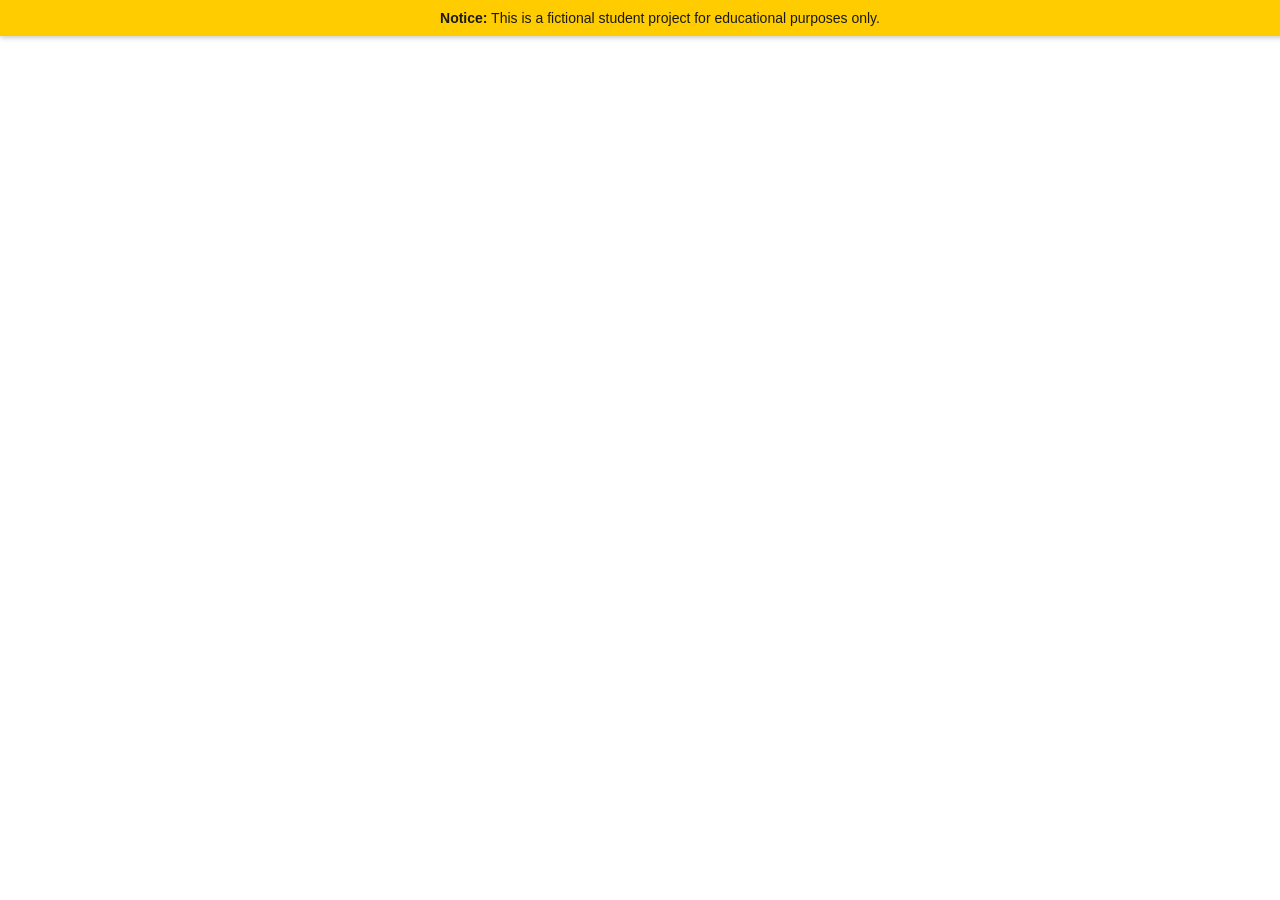
==== index.html @ 45d58d92 "Merge branch 'main' of https://github.com/jed-edge/magnoliasprings-student-project-team3" ====
<!--Quentin Stephens-->
<!--Robert Reynolds-->
<!-- Lilas Rabba -->
<!-- Jazmin Martinez -->
<!DOCTYPE html>
<html lang="en">
    <head>
        <meta charset="UTF-8">
        <meta name="viewport" content="width=device-width, initial-scale=1.0">
        <title>My Website</title>
        <link rel="stylesheet" href="css/styles.css">
    </head>
    <body>
        <!-- Required Educational Notice Banner -->
        <div class="student-banner" role="status" aria-label="Educational Notice">
            <p><strong>Notice:</strong> This is a fictional student project for educational purposes only.</p>
        </div><!--End Required Educational Notice Banner -->
    </body>
</html>
---- css/styles.css ----
/*REQUIRED CSS FOR STUDENT BANNER*/
.student-banner {
  position: fixed;
  top: 0;
  left: 0;
  width: 100%;
  background-color: #ffcc00; 
  color: #1a1a1a; 
  text-align: center;
  padding: 10px 20px;
  font-family: sans-serif;
  font-size: 14px;
  box-shadow: 0 2px 5px rgba(0,0,0,0.2);
  z-index: 99999; 
}

.student-banner p {
  margin: 0;
  padding: 0;
}

body {
  padding-top: 40px; /* Adjust this number to match the height of your banner */
}
/*END OF REQUIRED CSS FOR STUDENT BANNER*/
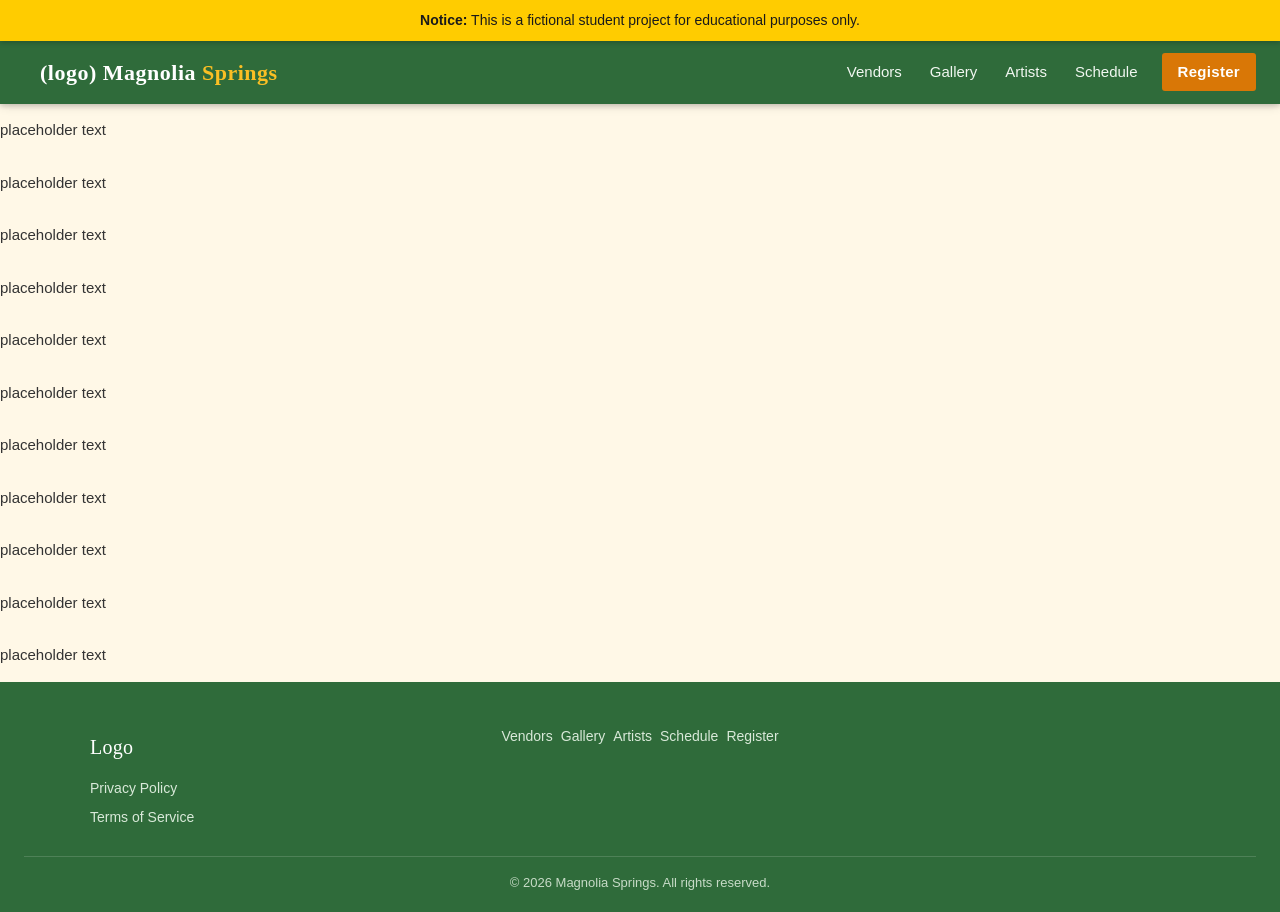
==== commit f344d73a: "Sketched the wireframe and translated it to the actual webpage" ====
--- a/index.html
+++ b/index.html
@@ -1,20 +1,119 @@
-
-<!--Quentin Stephens-->
 <!--Robert Reynolds-->
 <!-- Lilas Rabba -->
 <!-- Jazmin Martinez -->
+
 <!DOCTYPE html>
 <html lang="en">
-    <head>
-        <meta charset="UTF-8">
-        <meta name="viewport" content="width=device-width, initial-scale=1.0">
-        <title>My Website</title>
-        <link rel="stylesheet" href="css/styles.css">
-    </head>
-    <body>
-        <!-- Required Educational Notice Banner -->
-        <div class="student-banner" role="status" aria-label="Educational Notice">
-            <p><strong>Notice:</strong> This is a fictional student project for educational purposes only.</p>
-        </div><!--End Required Educational Notice Banner -->
-    </body>
-</html>
+<head>
+  <meta charset="UTF-8" />
+  <meta name="viewport" content="width=device-width, initial-scale=1" />
+  <title>Magnolia Springs</title>
+  <!-- W3.CSS framework -->
+  <link rel="stylesheet" href="https://www.w3schools.com/w3css/4/w3.css" />
+  <!-- Custom template styling -->
+  <link rel="stylesheet" href="css/styles.css" />
+</head>
+<body>
+
+<!-- Required Educational Notice Banner -->
+<div class="student-banner" role="status" aria-label="Educational Notice">
+  <p><strong>Notice:</strong> This is a fictional student project for educational purposes only.</p>
+</div>
+
+<!-- ============================= NAVBAR ============================= -->
+<div class="ms-top">
+  <div class="w3-bar ms-navbar w3-card">
+    <a href="#" class="w3-bar-item ms-logo">(logo) Magnolia <span class="bloom">Springs</span></a>
+
+    <!-- desktop nav links -->
+    <div class="ms-nav-links w3-hide-small">
+      <a href="#" class="w3-bar-item w3-button ms-nav-link">Vendors</a>
+      <a href="#" class="w3-bar-item w3-button ms-nav-link">Gallery</a>
+      <a href="#" class="w3-bar-item w3-button ms-nav-link">Artists</a>
+      <a href="#" class="w3-bar-item w3-button ms-nav-link">Schedule</a>
+      <a href="#" class="w3-bar-item w3-button ms-btn" style="margin-left:10px;">Register</a>
+    </div>
+
+    <!-- mobile toggle -->
+    <a href="javascript:void(0)" class="w3-bar-item w3-button w3-hide-large w3-hide-medium ms-toggle" onclick="openSidebar()">
+      <i class="w3-xlarge">&#9776;</i>
+    </a>
+  </div>
+
+  <!-- mobile sidebar -->
+  <div id="mySidebar" class="ms-sidebar">
+    <a href="javascript:void(0)" onclick="closeSidebar()" class="ms-sidebar-close">Close &times;</a>
+    <a href="#" onclick="closeSidebar()" class="ms-nav-link">Vendors</a>
+    <a href="#" onclick="closeSidebar()" class="ms-nav-link">Gallery</a>
+    <a href="#" onclick="closeSidebar()" class="ms-nav-link">Artists</a>
+    <a href="#" onclick="closeSidebar()" class="ms-nav-link">Schedule</a>
+    <a href="#" onclick="closeSidebar()" class="ms-nav-link">Register</a>
+  </div>
+
+  <div id="mySidebarOverlay" class="ms-sidebar-overlay" onclick="closeSidebar()"></div>
+</div>
+
+<!-- pushes page content below the fixed banner + navbar -->
+<div class="ms-content-offset">
+
+  <!-- ============================= PAGE CONTENT ============================= -->
+  <p>placeholder text</p>
+  <p>placeholder text</p>
+  <p>placeholder text</p>
+  <p>placeholder text</p>
+  <p>placeholder text</p>
+  <p>placeholder text</p>
+  <p>placeholder text</p>
+  <p>placeholder text</p>
+  <p>placeholder text</p>
+  <p>placeholder text</p>
+  <p>placeholder text</p>
+  
+
+  <!-- ============================= FOOTER ============================= -->
+  <footer class="ms-footer">
+    <div class="ms-footer-grid w3-content" style="max-width:1100px">
+      
+      <!-- logo/decorative legal -->
+      <div class="ms-footer-brand">
+        <h4>Logo</h4>
+        <a href="#">Privacy Policy</a>
+        <a href="#">Terms of Service</a>
+      </div>
+
+      <!-- add. nav links -->
+      <div class="ms-footer-links">
+        <div class="ms-footer-links-col"><a href="#">Vendors</a></div>
+        <div class="ms-footer-links-col"><a href="#">Gallery</a></div>
+        <div class="ms-footer-links-col"><a href="#">Artists</a></div>
+        <div class="ms-footer-links-col"><a href="#">Schedule</a></div>
+        <div class="ms-footer-links-col"><a href="#">Register</a></div>
+      </div>
+
+      <!-- empty space-->
+      <div class="ms-footer-spacer"></div>
+
+    </div>
+    <div class="ms-footer-bottom">
+      &copy; 2026 Magnolia Springs. All rights reserved.
+    </div>
+  </footer>
+
+</div>
+
+<script>
+function openSidebar() {
+  document.getElementById("mySidebar").classList.add("ms-sidebar-open");
+  document.getElementById("mySidebarOverlay").classList.add("ms-sidebar-open");
+  document.body.style.overflow = "hidden";
+}
+
+function closeSidebar() {
+  document.getElementById("mySidebar").classList.remove("ms-sidebar-open");
+  document.getElementById("mySidebarOverlay").classList.remove("ms-sidebar-open");
+  document.body.style.overflow = "";
+}
+</script>
+
+</body>
+</html>
--- a/css/styles.css
+++ b/css/styles.css
@@ -20,6 +20,330 @@
 }
 
 body {
-  padding-top: 40px; /* Adjust this number to match the height of your banner */
+  padding-top: 40px;
 }
 /*END OF REQUIRED CSS FOR STUDENT BANNER*/
+
+:root {
+  --ms-orange: #D97706;
+  --ms-yellow: #FBBF24;
+  --ms-green:  #2F6B3A;
+  --ms-cream:  #FFF8E7;
+  --ms-gray:   #333333;
+  --ms-orange-dark: #B45F05;
+  --banner-height: 40px;
+  --nav-height: 64px;
+}
+
+/* ---------------------------------------------------------------
+   basics
+   --------------------------------------------------------------- */
+html {
+  scroll-behavior: smooth;
+  height: 100%;
+}
+
+body {
+  background-color: var(--ms-cream);
+  color: var(--ms-gray);
+  font-family: 'Segoe UI', 'Helvetica Neue', Arial, sans-serif;
+  padding-top: var(--banner-height);
+  min-height: 100vh;
+  display: flex;
+  flex-direction: column;
+}
+
+h1, h2, h3, h4, h5, h6 {
+  color: var(--ms-orange);
+  font-family: Georgia, 'Times New Roman', serif;
+  letter-spacing: 0.3px;
+}
+
+a {
+  color: var(--ms-orange);
+  text-decoration: none;
+}
+a:hover {
+  color: var(--ms-orange-dark);
+  text-decoration: underline;
+}
+
+/* ---------------------------------------------------------------
+   navbar
+   --------------------------------------------------------------- */
+.ms-top {
+  position: fixed;
+  top: var(--banner-height);
+  left: 0;
+  width: 100%;
+  z-index: 900;
+}
+
+.ms-navbar {
+  background-color: var(--ms-green);
+  height: var(--nav-height);
+  display: flex;
+  align-items: center;
+  padding: 0 24px;
+}
+
+.ms-navbar .ms-logo {
+  color: #ffffff;
+  font-family: Georgia, 'Times New Roman', serif;
+  font-size: 22px;
+  font-weight: bold;
+  letter-spacing: 0.5px;
+}
+
+.ms-navbar .ms-logo .bloom {
+  color: var(--ms-yellow);
+}
+
+.ms-navbar .ms-nav-links,
+.ms-navbar .ms-toggle {
+  margin-left: auto;
+}
+
+.ms-navbar .ms-nav-links {
+  display: flex;
+  align-items: center;
+}
+
+.ms-navbar a.ms-nav-link {
+  color: #F1F7F1;
+  padding: 8px 14px;
+  font-size: 15px;
+}
+.ms-navbar a.ms-nav-link:hover {
+  color: var(--ms-yellow);
+  text-decoration: none;
+}
+
+.ms-navbar .ms-toggle {
+  color: #ffffff;
+  font-size: 28px;
+  line-height: 1;
+  padding: 0 8px;
+}
+
+.ms-content-offset {
+  margin-top: var(--nav-height);
+  flex: 1 0 auto;
+  display: flex;
+  flex-direction: column;
+}
+
+/* ---------------------------------------------------------------
+   mobile sidebar, this will be toggleable with a little hamburger icon on the right side when you switch to dev. mode 
+   --------------------------------------------------------------- */
+.ms-sidebar {
+  display: none;
+  position: fixed;
+  top: var(--banner-height);
+  left: 0;
+  height: calc(100% - var(--banner-height));
+  width: 280px;
+  z-index: 950;
+  background-color: var(--ms-green);
+  padding: 20px 0;
+  overflow-y: auto;
+  box-shadow: 2px 0 12px rgba(0,0,0,0.3);
+  transform: translateX(-100%);
+  transition: transform 0.3s ease;
+}
+
+.ms-sidebar.ms-sidebar-open {
+  display: block;
+  transform: translateX(0);
+}
+
+.ms-sidebar a {
+  color: #F1F7F1 !important;
+  background: transparent !important;
+  padding: 14px 24px;
+  font-size: 16px;
+  border-bottom: 1px solid rgba(255,255,255,0.08);
+  text-align: left;
+  width: 100%;
+  display: block;
+}
+
+.ms-sidebar a:hover {
+  color: var(--ms-yellow) !important;
+  background: rgba(255,255,255,0.08) !important;
+  text-decoration: none;
+}
+
+.ms-sidebar-close {
+  color: #fff !important;
+  font-size: 20px !important;
+  padding: 14px 24px !important;
+  border-bottom: 1px solid rgba(255,255,255,0.15);
+  font-weight: bold;
+}
+.ms-sidebar-close:hover {
+  color: var(--ms-yellow) !important;
+}
+
+/* sidebar overlay */
+.ms-sidebar-overlay {
+  display: none;
+  position: fixed;
+  top: var(--banner-height);
+  left: 0;
+  width: 100%;
+  height: calc(100% - var(--banner-height));
+  background-color: rgba(0,0,0,0.5);
+  z-index: 940;
+  opacity: 0;
+  transition: opacity 0.3s ease;
+}
+
+.ms-sidebar-overlay.ms-sidebar-open {
+  display: block;
+  opacity: 1;
+}
+
+/* ---------------------------------------------------------------
+   buttons
+   --------------------------------------------------------------- */
+.ms-btn {
+  background-color: var(--ms-orange);
+  color: #ffffff !important;
+  border: none;
+  padding: 10px 22px;
+  font-weight: 600;
+  letter-spacing: 0.3px;
+  border-radius: 3px;
+  transition: background-color 0.2s ease;
+}
+.ms-btn:hover {
+  background-color: var(--ms-orange-dark);
+  text-decoration: none;
+}
+
+.ms-footer {
+  background-color: var(--ms-green);
+  color: #EAF3EA;
+  padding: 40px 24px 20px;
+  flex-shrink: 0;
+  margin-top: auto;
+}
+
+.ms-footer h4 {
+  color: #ffffff;
+  font-family: Georgia, 'Times New Roman', serif;
+  margin-bottom: 12px;
+}
+
+.ms-footer a {
+  color: #D9E9D9;
+  display: block;
+  padding: 4px 0;
+  font-size: 14px;
+}
+.ms-footer a:hover {
+  color: var(--ms-yellow);
+  text-decoration: none;
+}
+
+.ms-footer-grid {
+  display: flex;
+  flex-wrap: wrap;
+  align-items: flex-start;
+  max-width: 1100px;
+  margin: 0 auto;
+}
+
+/* logo & decorative legal */
+.ms-footer-brand {
+  flex: 0 0 33.333%;
+  max-width: 33.333%;
+  padding-right: 20px;
+}
+
+/* middle footer third */
+.ms-footer-links {
+  flex: 0 0 33.333%;
+  max-width: 33.333%;
+  padding: 0 10px;
+  display: flex;
+  flex-direction: row;
+  flex-wrap: nowrap;
+  gap: 8px;
+  justify-content: center;
+  align-items: flex-start;
+}
+
+.ms-footer-links-col {
+  flex: 0 1 auto;
+  min-width: 0;
+  text-align: center;
+}
+
+.ms-footer-links-col a {
+  padding: 4px 0;
+  white-space: nowrap;
+}
+
+/* spacer for footer */
+.ms-footer-spacer {
+  flex: 0 0 33.333%;
+  max-width: 33.333%;
+}
+
+.ms-footer-bottom {
+  border-top: 1px solid rgba(255,255,255,0.15);
+  margin-top: 24px;
+  padding-top: 16px;
+  text-align: center;
+  font-size: 13px;
+  color: #C7DBC7;
+  width: 100%;
+}
+
+/* ---------------------------------------------------------------
+   adjustments for mobile
+   --------------------------------------------------------------- */
+@media (max-width: 601px) {
+  .ms-page-content { padding: 40px 18px; }
+  .ms-navbar .ms-logo { font-size: 18px; }
+  .ms-navbar { padding: 0 12px; }
+  .ms-sidebar { width: 260px; }
+  
+  /* Stack footer on mobile - full width */
+  .ms-footer-grid {
+    flex-direction: column;
+    align-items: flex-start;
+    gap: 20px;
+  }
+  
+  .ms-footer-brand,
+  .ms-footer-links,
+  .ms-footer-spacer {
+    flex: 0 0 100%;
+    max-width: 100%;
+    padding: 0;
+  }
+  
+  .ms-footer-spacer {
+    display: none;
+  }
+  
+  /* On mobile, links wrap and stack */
+  .ms-footer-links {
+    flex-wrap: wrap;
+    gap: 20px;
+    justify-content: flex-start;
+  }
+  
+  .ms-footer-links-col {
+    flex: 0 0 auto;
+    min-width: 80px;
+    text-align: left;
+  }
+  
+  .ms-footer-links-col a {
+    white-space: normal;
+  }
+}
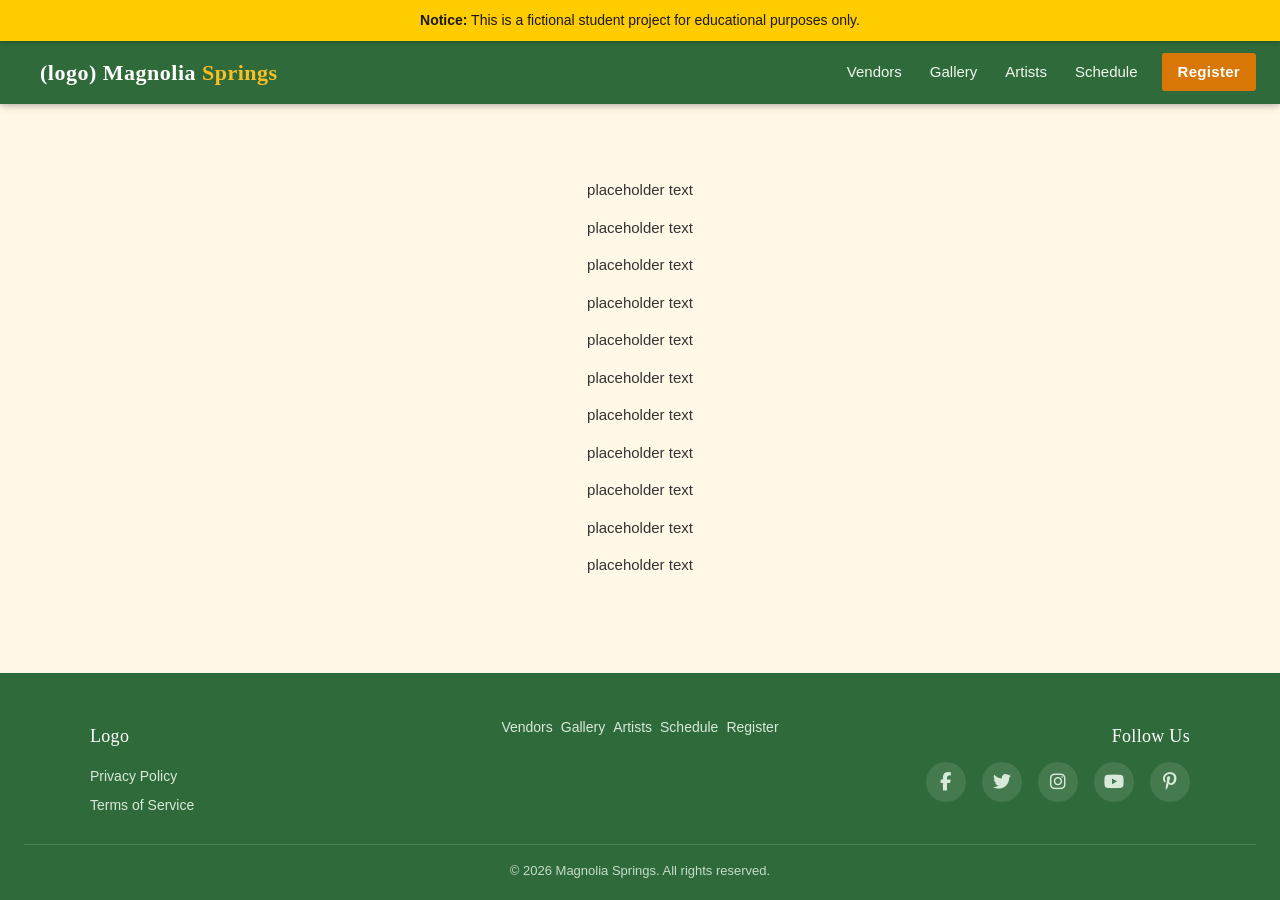
==== commit 61090253: ""attempting recommit"" ====
--- a/index.html
+++ b/index.html
@@ -10,6 +10,8 @@
   <title>Magnolia Springs</title>
   <!-- W3.CSS framework -->
   <link rel="stylesheet" href="https://www.w3schools.com/w3css/4/w3.css" />
+  <!-- Font Awesome for social media icons -->
+  <link rel="stylesheet" href="https://cdnjs.cloudflare.com/ajax/libs/font-awesome/6.5.0/css/all.min.css" />
   <!-- Custom template styling -->
   <link rel="stylesheet" href="css/styles.css" />
 </head>
@@ -57,18 +59,19 @@
 <div class="ms-content-offset">
 
   <!-- ============================= PAGE CONTENT ============================= -->
-  <p>placeholder text</p>
-  <p>placeholder text</p>
-  <p>placeholder text</p>
-  <p>placeholder text</p>
-  <p>placeholder text</p>
-  <p>placeholder text</p>
-  <p>placeholder text</p>
-  <p>placeholder text</p>
-  <p>placeholder text</p>
-  <p>placeholder text</p>
-  <p>placeholder text</p>
-  
+  <main class="ms-page-content w3-content" style="max-width:1100px">
+    <p>placeholder text</p>
+    <p>placeholder text</p>
+    <p>placeholder text</p>
+    <p>placeholder text</p>
+    <p>placeholder text</p>
+    <p>placeholder text</p>
+    <p>placeholder text</p>
+    <p>placeholder text</p>
+    <p>placeholder text</p>
+    <p>placeholder text</p>
+    <p>placeholder text</p>
+  </main>
 
   <!-- ============================= FOOTER ============================= -->
   <footer class="ms-footer">
@@ -90,8 +93,17 @@
         <div class="ms-footer-links-col"><a href="#">Register</a></div>
       </div>
 
-      <!-- empty space-->
-      <div class="ms-footer-spacer"></div>
+      <!-- Social Media - Right side -->
+      <div class="ms-footer-social">
+        <h4>Follow Us</h4>
+        <div class="ms-social-icons">
+          <a href="#" aria-label="Facebook"><i class="fab fa-facebook-f"></i></a>
+          <a href="#" aria-label="Twitter"><i class="fab fa-twitter"></i></a>
+          <a href="#" aria-label="Instagram"><i class="fab fa-instagram"></i></a>
+          <a href="#" aria-label="YouTube"><i class="fab fa-youtube"></i></a>
+          <a href="#" aria-label="Pinterest"><i class="fab fa-pinterest-p"></i></a>
+        </div>
+      </div>
 
     </div>
     <div class="ms-footer-bottom">
--- a/css/styles.css
+++ b/css/styles.css
@@ -222,6 +222,18 @@
   text-decoration: none;
 }
 
+/* ---------------------------------------------------------------
+   Main content
+   --------------------------------------------------------------- */
+.ms-page-content {
+  min-height: 60vh;
+  padding: 60px 24px;
+  flex: 1 0 auto;
+}
+
+/* ---------------------------------------------------------------
+   Footer
+   --------------------------------------------------------------- */
 .ms-footer {
   background-color: var(--ms-green);
   color: #EAF3EA;
@@ -234,6 +246,7 @@
   color: #ffffff;
   font-family: Georgia, 'Times New Roman', serif;
   margin-bottom: 12px;
+  font-size: 18px;
 }
 
 .ms-footer a {
@@ -255,14 +268,14 @@
   margin: 0 auto;
 }
 
-/* logo & decorative legal */
+/* logo & decorative legal - Left third */
 .ms-footer-brand {
   flex: 0 0 33.333%;
   max-width: 33.333%;
   padding-right: 20px;
 }
 
-/* middle footer third */
+/* middle footer third - Links */
 .ms-footer-links {
   flex: 0 0 33.333%;
   max-width: 33.333%;
@@ -286,10 +299,46 @@
   white-space: nowrap;
 }
 
-/* spacer for footer */
-.ms-footer-spacer {
+/* Social Media - Right third - Aligned to the right */
+.ms-footer-social {
   flex: 0 0 33.333%;
   max-width: 33.333%;
+  padding-left: 20px;
+  display: flex;
+  flex-direction: column;
+  align-items: flex-end;
+}
+
+.ms-footer-social h4 {
+  margin-bottom: 12px;
+}
+
+.ms-social-icons {
+  display: flex;
+  justify-content: flex-end;
+  gap: 16px;
+  flex-wrap: wrap;
+}
+
+.ms-social-icons a {
+  display: inline-flex;
+  align-items: center;
+  justify-content: center;
+  width: 40px;
+  height: 40px;
+  background-color: rgba(255, 255, 255, 0.1);
+  border-radius: 50%;
+  color: #D9E9D9 !important;
+  font-size: 18px;
+  transition: all 0.3s ease;
+  padding: 0;
+}
+
+.ms-social-icons a:hover {
+  background-color: var(--ms-yellow);
+  color: var(--ms-green) !important;
+  transform: translateY(-3px);
+  text-decoration: none;
 }
 
 .ms-footer-bottom {
@@ -315,19 +364,23 @@
   .ms-footer-grid {
     flex-direction: column;
     align-items: flex-start;
-    gap: 20px;
+    gap: 30px;
   }
   
   .ms-footer-brand,
   .ms-footer-links,
-  .ms-footer-spacer {
+  .ms-footer-social {
     flex: 0 0 100%;
     max-width: 100%;
     padding: 0;
   }
   
-  .ms-footer-spacer {
-    display: none;
+  .ms-footer-social {
+    align-items: left;
+  }
+  
+  .ms-social-icons {
+    justify-content: flex-start;
   }
   
   /* On mobile, links wrap and stack */
@@ -335,6 +388,7 @@
     flex-wrap: wrap;
     gap: 20px;
     justify-content: flex-start;
+    padding: 0;
   }
   
   .ms-footer-links-col {
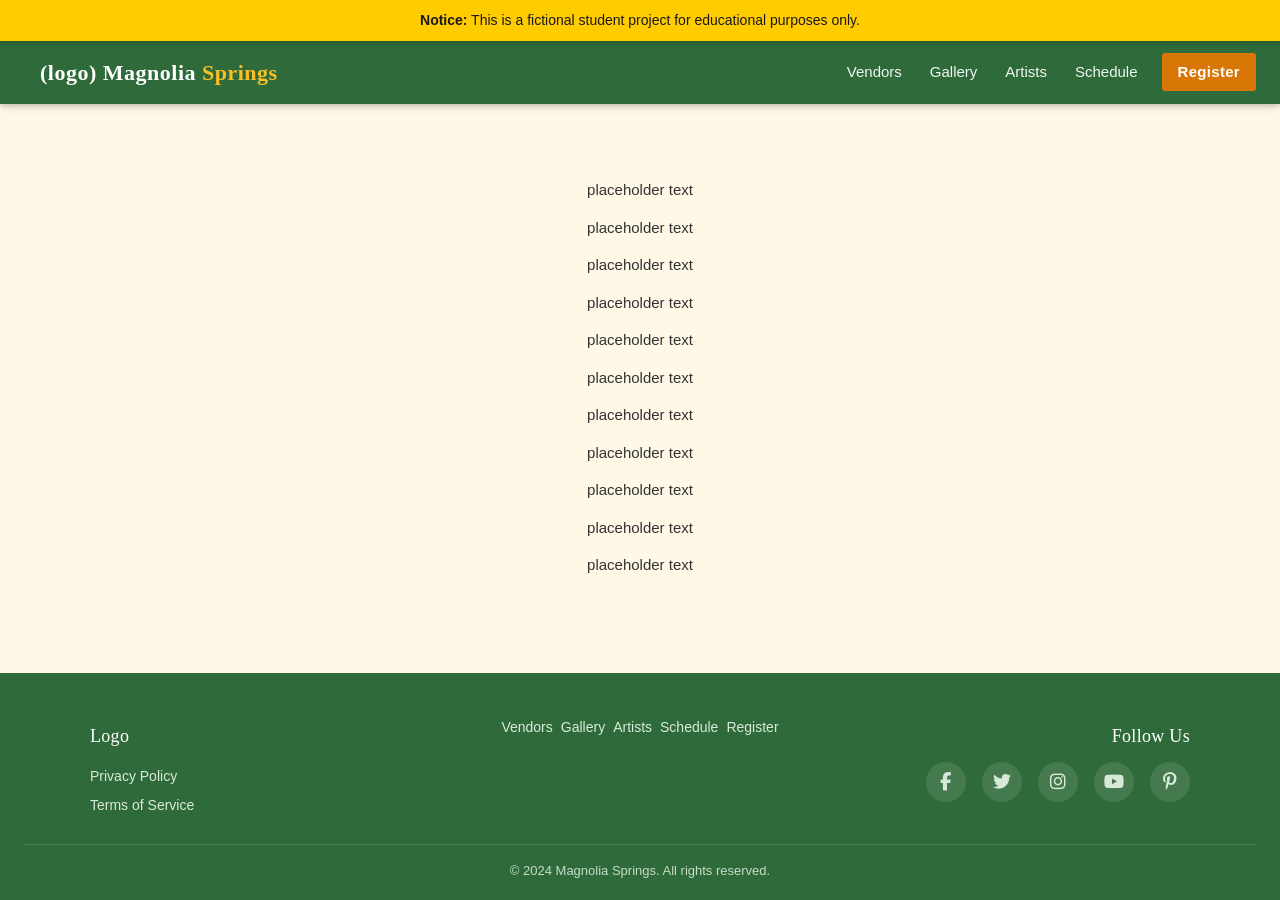
==== commit 8d3d024d: "fixed 2026 copyright" ====
--- a/index.html
+++ b/index.html
@@ -1,3 +1,6 @@
+
+<!--Quentin Stephens-->
+
 <!--Robert Reynolds-->
 <!-- Lilas Rabba -->
 <!-- Jazmin Martinez -->
@@ -8,11 +11,8 @@
   <meta charset="UTF-8" />
   <meta name="viewport" content="width=device-width, initial-scale=1" />
   <title>Magnolia Springs</title>
-  <!-- W3.CSS framework -->
   <link rel="stylesheet" href="https://www.w3schools.com/w3css/4/w3.css" />
-  <!-- Font Awesome for social media icons -->
   <link rel="stylesheet" href="https://cdnjs.cloudflare.com/ajax/libs/font-awesome/6.5.0/css/all.min.css" />
-  <!-- Custom template styling -->
   <link rel="stylesheet" href="css/styles.css" />
 </head>
 <body>
@@ -25,15 +25,15 @@
 <!-- ============================= NAVBAR ============================= -->
 <div class="ms-top">
   <div class="w3-bar ms-navbar w3-card">
-    <a href="#" class="w3-bar-item ms-logo">(logo) Magnolia <span class="bloom">Springs</span></a>
+    <a href="index.html" class="w3-bar-item ms-logo">(logo) Magnolia <span class="bloom">Springs</span></a>
 
     <!-- desktop nav links -->
     <div class="ms-nav-links w3-hide-small">
-      <a href="#" class="w3-bar-item w3-button ms-nav-link">Vendors</a>
-      <a href="#" class="w3-bar-item w3-button ms-nav-link">Gallery</a>
-      <a href="#" class="w3-bar-item w3-button ms-nav-link">Artists</a>
-      <a href="#" class="w3-bar-item w3-button ms-nav-link">Schedule</a>
-      <a href="#" class="w3-bar-item w3-button ms-btn" style="margin-left:10px;">Register</a>
+      <a href="vendors.html" class="w3-bar-item w3-button ms-nav-link">Vendors</a>
+      <a href="gallery.html" class="w3-bar-item w3-button ms-nav-link">Gallery</a>
+      <a href="artists.html" class="w3-bar-item w3-button ms-nav-link">Artists</a>
+      <a href="schedule.html" class="w3-bar-item w3-button ms-nav-link">Schedule</a>
+      <a href="register.html" class="w3-bar-item w3-button ms-btn" style="margin-left:10px;">Register</a>
     </div>
 
     <!-- mobile toggle -->
@@ -45,11 +45,11 @@
   <!-- mobile sidebar -->
   <div id="mySidebar" class="ms-sidebar">
     <a href="javascript:void(0)" onclick="closeSidebar()" class="ms-sidebar-close">Close &times;</a>
-    <a href="#" onclick="closeSidebar()" class="ms-nav-link">Vendors</a>
-    <a href="#" onclick="closeSidebar()" class="ms-nav-link">Gallery</a>
-    <a href="#" onclick="closeSidebar()" class="ms-nav-link">Artists</a>
-    <a href="#" onclick="closeSidebar()" class="ms-nav-link">Schedule</a>
-    <a href="#" onclick="closeSidebar()" class="ms-nav-link">Register</a>
+    <a href="vendors.html" onclick="closeSidebar()" class="ms-nav-link">Vendors</a>
+    <a href="gallery.html" onclick="closeSidebar()" class="ms-nav-link">Gallery</a>
+    <a href="artists.html" onclick="closeSidebar()" class="ms-nav-link">Artists</a>
+    <a href="schedule.html" onclick="closeSidebar()" class="ms-nav-link">Schedule</a>
+    <a href="register.html" onclick="closeSidebar()" class="ms-nav-link">Register</a>
   </div>
 
   <div id="mySidebarOverlay" class="ms-sidebar-overlay" onclick="closeSidebar()"></div>
@@ -86,28 +86,28 @@
 
       <!-- add. nav links -->
       <div class="ms-footer-links">
-        <div class="ms-footer-links-col"><a href="#">Vendors</a></div>
-        <div class="ms-footer-links-col"><a href="#">Gallery</a></div>
-        <div class="ms-footer-links-col"><a href="#">Artists</a></div>
-        <div class="ms-footer-links-col"><a href="#">Schedule</a></div>
-        <div class="ms-footer-links-col"><a href="#">Register</a></div>
+        <div class="ms-footer-links-col"><a href="vendors.html">Vendors</a></div>
+        <div class="ms-footer-links-col"><a href="gallery.html">Gallery</a></div>
+        <div class="ms-footer-links-col"><a href="artists.html">Artists</a></div>
+        <div class="ms-footer-links-col"><a href="schedule.html">Schedule</a></div>
+        <div class="ms-footer-links-col"><a href="register.html">Register</a></div>
       </div>
 
       <!-- Social Media - Right side -->
       <div class="ms-footer-social">
         <h4>Follow Us</h4>
         <div class="ms-social-icons">
-          <a href="#" aria-label="Facebook"><i class="fab fa-facebook-f"></i></a>
-          <a href="#" aria-label="Twitter"><i class="fab fa-twitter"></i></a>
-          <a href="#" aria-label="Instagram"><i class="fab fa-instagram"></i></a>
-          <a href="#" aria-label="YouTube"><i class="fab fa-youtube"></i></a>
-          <a href="#" aria-label="Pinterest"><i class="fab fa-pinterest-p"></i></a>
+          <a href="https://www.facebook.com" target="_blank" aria-label="Facebook"><i class="fab fa-facebook-f"></i></a>
+          <a href="https://x.com" target="_blank"  aria-label="Twitter"><i class="fab fa-twitter"></i></a>
+          <a href="https://www.instagram.com" target="_blank"  aria-label="Instagram"><i class="fab fa-instagram"></i></a>
+          <a href="https://www.youtube.com" target="_blank"  aria-label="YouTube"><i class="fab fa-youtube"></i></a>
+          <a href="https://www.pinterest.com" target="_blank"  aria-label="Pinterest"><i class="fab fa-pinterest-p"></i></a>
         </div>
       </div>
 
     </div>
     <div class="ms-footer-bottom">
-      &copy; 2026 Magnolia Springs. All rights reserved.
+      &copy; 2024 Magnolia Springs. All rights reserved.
     </div>
   </footer>
 
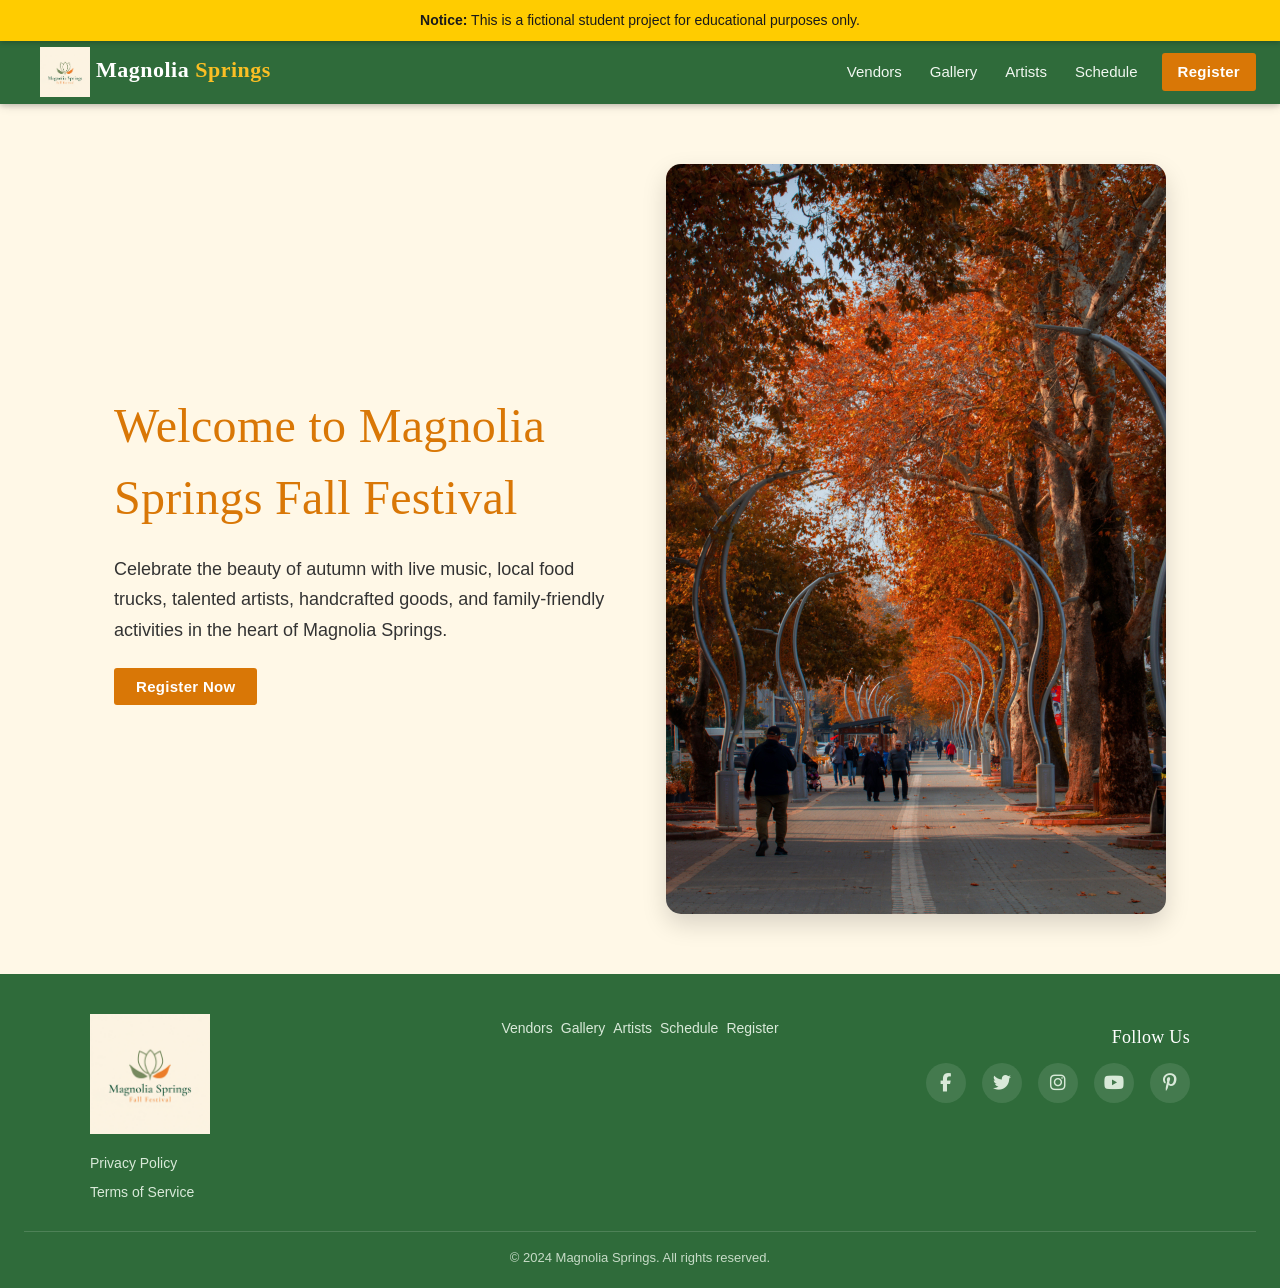
==== commit 8dd22ae0: "add hero section and homepage logo" ====
--- a/index.html
+++ b/index.html
@@ -25,8 +25,13 @@
 <!-- ============================= NAVBAR ============================= -->
 <div class="ms-top">
   <div class="w3-bar ms-navbar w3-card">
-    <a href="index.html" class="w3-bar-item ms-logo">(logo) Magnolia <span class="bloom">Springs</span></a>
+    <a href="index.html" class="w3-bar-item ms-logo">
+    <img src="images/logo.png"
+         alt="Magnolia Springs Logo"
+         class="logo-img">
 
+    Magnolia <span class="bloom">Springs</span>
+</a>
     <!-- desktop nav links -->
     <div class="ms-nav-links w3-hide-small">
       <a href="vendors.html" class="w3-bar-item w3-button ms-nav-link">Vendors</a>
@@ -60,18 +65,29 @@
 
   <!-- ============================= PAGE CONTENT ============================= -->
   <main class="ms-page-content w3-content" style="max-width:1100px">
-    <p>placeholder text</p>
-    <p>placeholder text</p>
-    <p>placeholder text</p>
-    <p>placeholder text</p>
-    <p>placeholder text</p>
-    <p>placeholder text</p>
-    <p>placeholder text</p>
-    <p>placeholder text</p>
-    <p>placeholder text</p>
-    <p>placeholder text</p>
-    <p>placeholder text</p>
-  </main>
+
+  <section class="hero-section">
+
+    <div class="hero-text">
+      <h1>Welcome to Magnolia Springs Fall Festival</h1>
+
+      <p>
+        Celebrate the beauty of autumn with live music, local food trucks,
+        talented artists, handcrafted goods, and family-friendly activities
+        in the heart of Magnolia Springs.
+      </p>
+
+      <a href="register.html" class="ms-btn">Register Now</a>
+    </div>
+
+    <div class="hero-image">
+      <img src="images/hero-festival.jpg"
+           alt="Visitors enjoying Magnolia Springs Fall Festival">
+    </div>
+
+  </section>
+
+</main>
 
   <!-- ============================= FOOTER ============================= -->
   <footer class="ms-footer">
@@ -79,10 +95,15 @@
       
       <!-- logo/decorative legal -->
       <div class="ms-footer-brand">
-        <h4>Logo</h4>
-        <a href="#">Privacy Policy</a>
-        <a href="#">Terms of Service</a>
-      </div>
+
+    <img src="images/logo.png"
+         alt="Magnolia Springs Logo"
+         class="footer-logo">
+
+    <a href="#">Privacy Policy</a>
+    <a href="#">Terms of Service</a>
+
+</div>
 
       <!-- add. nav links -->
       <div class="ms-footer-links">
--- a/css/styles.css
+++ b/css/styles.css
@@ -274,6 +274,11 @@
   max-width: 33.333%;
   padding-right: 20px;
 }
+.logo-img{
+    width:50px;
+    height:50px;
+    object-fit:contain;
+}
 
 /* middle footer third - Links */
 .ms-footer-links {
@@ -400,4 +405,59 @@
   .ms-footer-links-col a {
     white-space: normal;
   }
+}
+.footer-logo{
+    width:120px;
+    height:auto;
+    margin-bottom:15px;
+    display:block;
+}
+/* ================= HERO SECTION ================= */
+
+.hero-section{
+    display:flex;
+    align-items:center;
+    justify-content:space-between;
+    gap:50px;
+}
+
+.hero-text{
+    flex:1;
+}
+
+.hero-text h1{
+    font-size:48px;
+    margin-bottom:20px;
+}
+
+.hero-text p{
+    font-size:18px;
+    line-height:1.7;
+    margin-bottom:30px;
+}
+
+.hero-image{
+    flex:1;
+}
+
+.hero-image img{
+    width:100%;
+    max-width:500px;
+    height:auto;
+    display:block;
+    margin:auto;
+    border-radius:15px;
+    box-shadow:0 10px 25px rgba(0,0,0,.15);
+}
+
+@media (max-width:768px){
+
+.hero-section{
+    flex-direction:column;
+}
+
+.hero-text{
+    text-align:center;
+}
+
 }
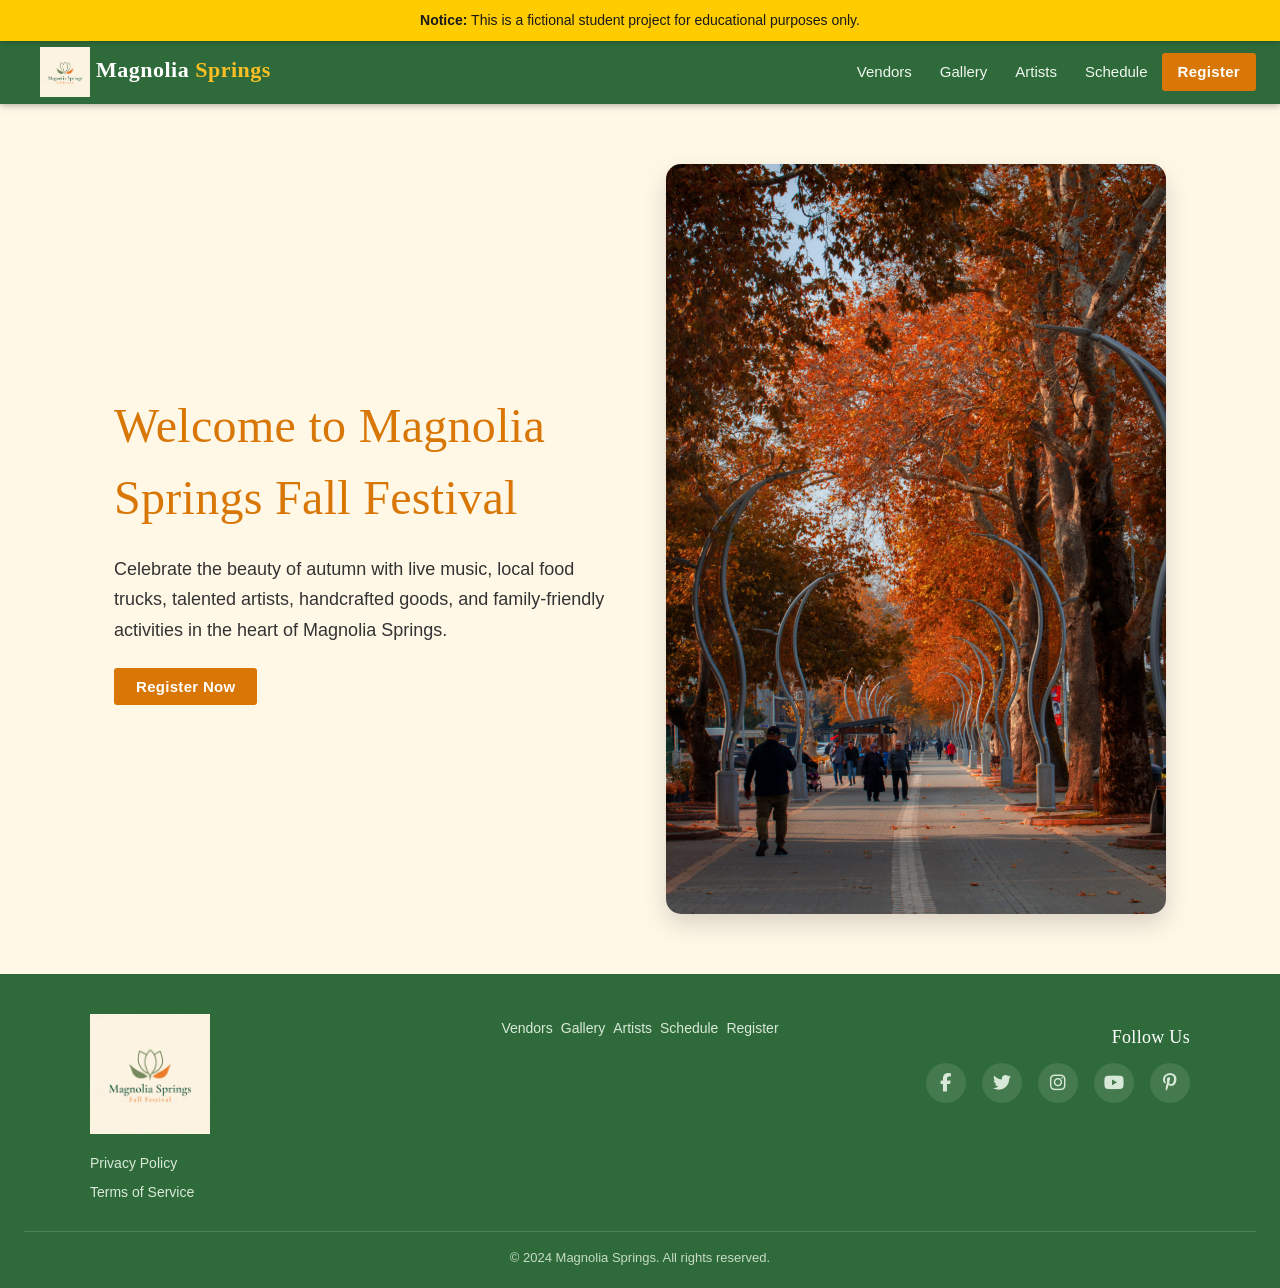
==== commit 549622eb: "Added forms.html" ====
--- a/index.html
+++ b/index.html
@@ -38,7 +38,7 @@
       <a href="gallery.html" class="w3-bar-item w3-button ms-nav-link">Gallery</a>
       <a href="artists.html" class="w3-bar-item w3-button ms-nav-link">Artists</a>
       <a href="schedule.html" class="w3-bar-item w3-button ms-nav-link">Schedule</a>
-      <a href="register.html" class="w3-bar-item w3-button ms-btn" style="margin-left:10px;">Register</a>
+      <a href="register.html" class="w3-bar-item w3-button ms-btn">Register</a>
     </div>
 
     <!-- mobile toggle -->
--- a/css/styles.css
+++ b/css/styles.css
@@ -460,4 +460,259 @@
     text-align:center;
 }
 
-}+/* Vendors & Gallery */
+
+.gallery-card{
+    margin-bottom:30px;
+    border-radius:10px;
+    overflow:hidden;
+    transition:0.3s ease;
+}
+
+.gallery-card:hover{
+    transform:translateY(-5px);
+    box-shadow:0 8px 20px rgba(0,0,0,.15);
+}
+
+.gallery-card img{
+    width:100%;
+    height:220px;
+    object-fit:cover;
+}
+
+table{
+    margin-top:30px;
+}
+
+.w3-table-all th{
+    background-color:var(--ms-green);
+    color:white;
+}
+
+}
+
+/* for forms.html */
+.ms-reg-page .ms-reg-intro {
+        max-width: 800px;
+        margin: 0 auto 40px;
+        text-align: center;
+      }
+
+      .ms-reg-page .ms-reg-intro h1 {
+        margin-bottom: 12px;
+      }
+
+      .ms-reg-page .ms-reg-intro p {
+        font-size: 16px;
+        line-height: 1.6;
+      }
+
+      /* Two-column responsive grid layout for the form + sidebar info */
+      .ms-reg-layout {
+        display: grid;
+        grid-template-columns: 2fr 1fr;
+        gap: 40px;
+        max-width: 1100px;
+        margin: 0 auto;
+        align-items: start;
+      }
+
+      .ms-reg-card {
+        background-color: #ffffff;
+        border-radius: 10px;
+        padding: 30px;
+        box-shadow: 0 4px 15px rgba(0,0,0,0.08);
+      }
+
+      .ms-reg-card h2 {
+        margin-top: 0;
+        font-size: 22px;
+        border-bottom: 2px solid var(--ms-yellow);
+        padding-bottom: 10px;
+        margin-bottom: 20px;
+      }
+
+      /* Form fields laid out in their own responsive 2-column grid */
+      .ms-reg-form-grid {
+        display: grid;
+        grid-template-columns: 1fr 1fr;
+        gap: 18px 20px;
+      }
+
+      .ms-reg-field {
+        display: flex;
+        flex-direction: column;
+      }
+
+      .ms-reg-field.ms-reg-span-2 {
+        grid-column: 1 / -1;
+      }
+
+      .ms-reg-field label {
+        font-weight: 600;
+        margin-bottom: 6px;
+        font-size: 14px;
+        color: var(--ms-gray);
+      }
+
+      .ms-reg-field .ms-reg-req {
+        color: var(--ms-orange);
+      }
+
+      .ms-reg-field input[type="text"],
+      .ms-reg-field input[type="email"],
+      .ms-reg-field input[type="tel"],
+      .ms-reg-field select,
+      .ms-reg-field textarea {
+        border: 1px solid #ccc;
+        border-radius: 4px;
+        padding: 10px 12px;
+        font-family: inherit;
+        font-size: 15px;
+        color: var(--ms-gray);
+        background-color: #fffdf7;
+      }
+
+      .ms-reg-field input:focus,
+      .ms-reg-field select:focus,
+      .ms-reg-field textarea:focus {
+        outline: none;
+        border-color: var(--ms-orange);
+      }
+
+      .ms-reg-field textarea {
+        resize: vertical;
+        min-height: 100px;
+      }
+
+      .ms-reg-checkbox-group {
+        display: flex;
+        flex-wrap: wrap;
+        gap: 10px 18px;
+      }
+
+      .ms-reg-checkbox-group label {
+        font-weight: normal;
+        display: flex;
+        align-items: center;
+        gap: 6px;
+        font-size: 14px;
+      }
+
+      .ms-reg-terms {
+        display: flex;
+        align-items: flex-start;
+        gap: 8px;
+        font-size: 14px;
+      }
+
+      .ms-reg-terms input {
+        margin-top: 3px;
+      }
+
+      .ms-reg-submit-row {
+        margin-top: 10px;
+      }
+
+      .ms-reg-submit-row .ms-btn {
+        border: none;
+        cursor: pointer;
+        font-size: 15px;
+      }
+
+      /* Sidebar info panel */
+      .ms-reg-info-list {
+        padding-left: 20px;
+        margin: 0 0 20px;
+      }
+
+      .ms-reg-info-list li {
+        margin-bottom: 10px;
+        line-height: 1.5;
+        font-size: 14.5px;
+      }
+
+      .ms-reg-note {
+        font-size: 13.5px;
+        line-height: 1.6;
+        color: #555;
+        border-top: 1px solid #eee;
+        padding-top: 14px;
+      }
+
+      /* Booth pricing table */
+      .ms-reg-table-wrap {
+        max-width: 1100px;
+        margin: 50px auto 0;
+      }
+
+      .ms-reg-table-wrap h2 {
+        text-align: center;
+        margin-bottom: 20px;
+      }
+
+      table.ms-reg-table {
+        width: 100%;
+        border-collapse: collapse;
+        background-color: #ffffff;
+        border-radius: 8px;
+        overflow: hidden;
+        box-shadow: 0 4px 15px rgba(0,0,0,0.08);
+      }
+
+      table.ms-reg-table caption {
+        caption-side: bottom;
+        font-size: 13px;
+        color: #666;
+        padding: 10px 4px 0;
+        text-align: left;
+      }
+
+      table.ms-reg-table th,
+      table.ms-reg-table td {
+        padding: 12px 16px;
+        text-align: left;
+        border-bottom: 1px solid #eee;
+        font-size: 14.5px;
+      }
+
+      table.ms-reg-table thead th {
+        background-color: var(--ms-green);
+        color: #ffffff;
+        font-weight: 600;
+      }
+
+      table.ms-reg-table tbody tr:last-child td {
+        border-bottom: none;
+      }
+
+      table.ms-reg-table tbody tr:nth-child(even) {
+        background-color: var(--ms-cream);
+      }
+
+      /* Tablet breakpoint */
+      @media (max-width: 900px) {
+        .ms-reg-layout {
+          grid-template-columns: 1fr;
+        }
+      }
+
+      /* Phone breakpoint (matches existing site breakpoint) */
+      @media (max-width: 601px) {
+        .ms-reg-form-grid {
+          grid-template-columns: 1fr;
+        }
+        .ms-reg-card {
+          padding: 22px;
+        }
+        table.ms-reg-table th,
+        table.ms-reg-table td {
+          padding: 10px 8px;
+          font-size: 13.5px;
+        }
+      }
+/* end forms.html styling
+
+
+
+
